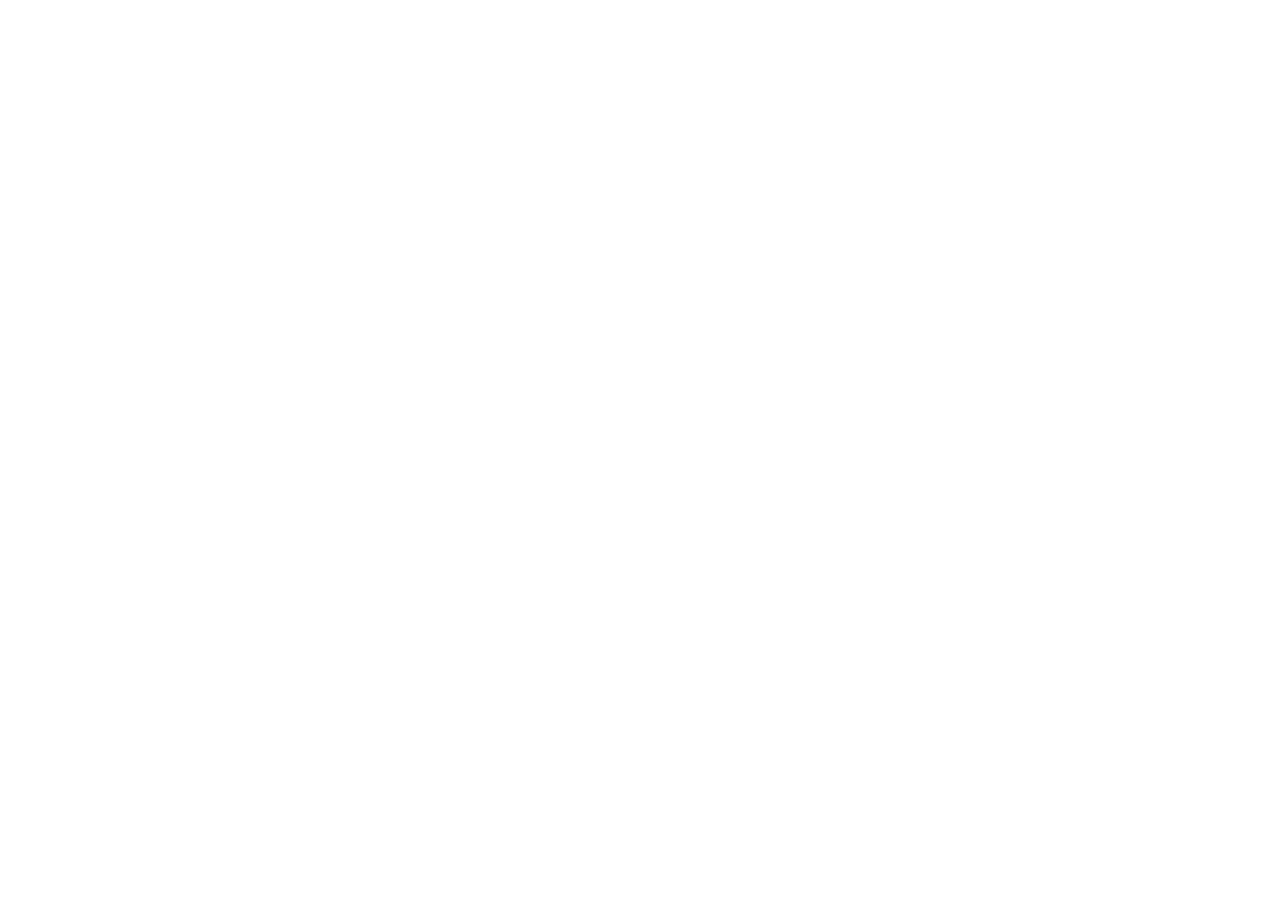
==== about_us.html @ 9dad3487 "20181022-version0.01" ====
<!DOCTYPE html>
<html lang="zh">
<head>
    <meta charset="UTF-8">
    <meta name="viewport" content="width=device-width, initial-scale=1.0">
    <meta http-equiv="X-UA-Compatible" content="ie=edge">
    <title>网教平台--关于我们</title>
    <link rel="stylesheet" href="css/reset.css">
    <script src="js/jquery.js"></script>
</head>
<body>
    
</body>
</html>
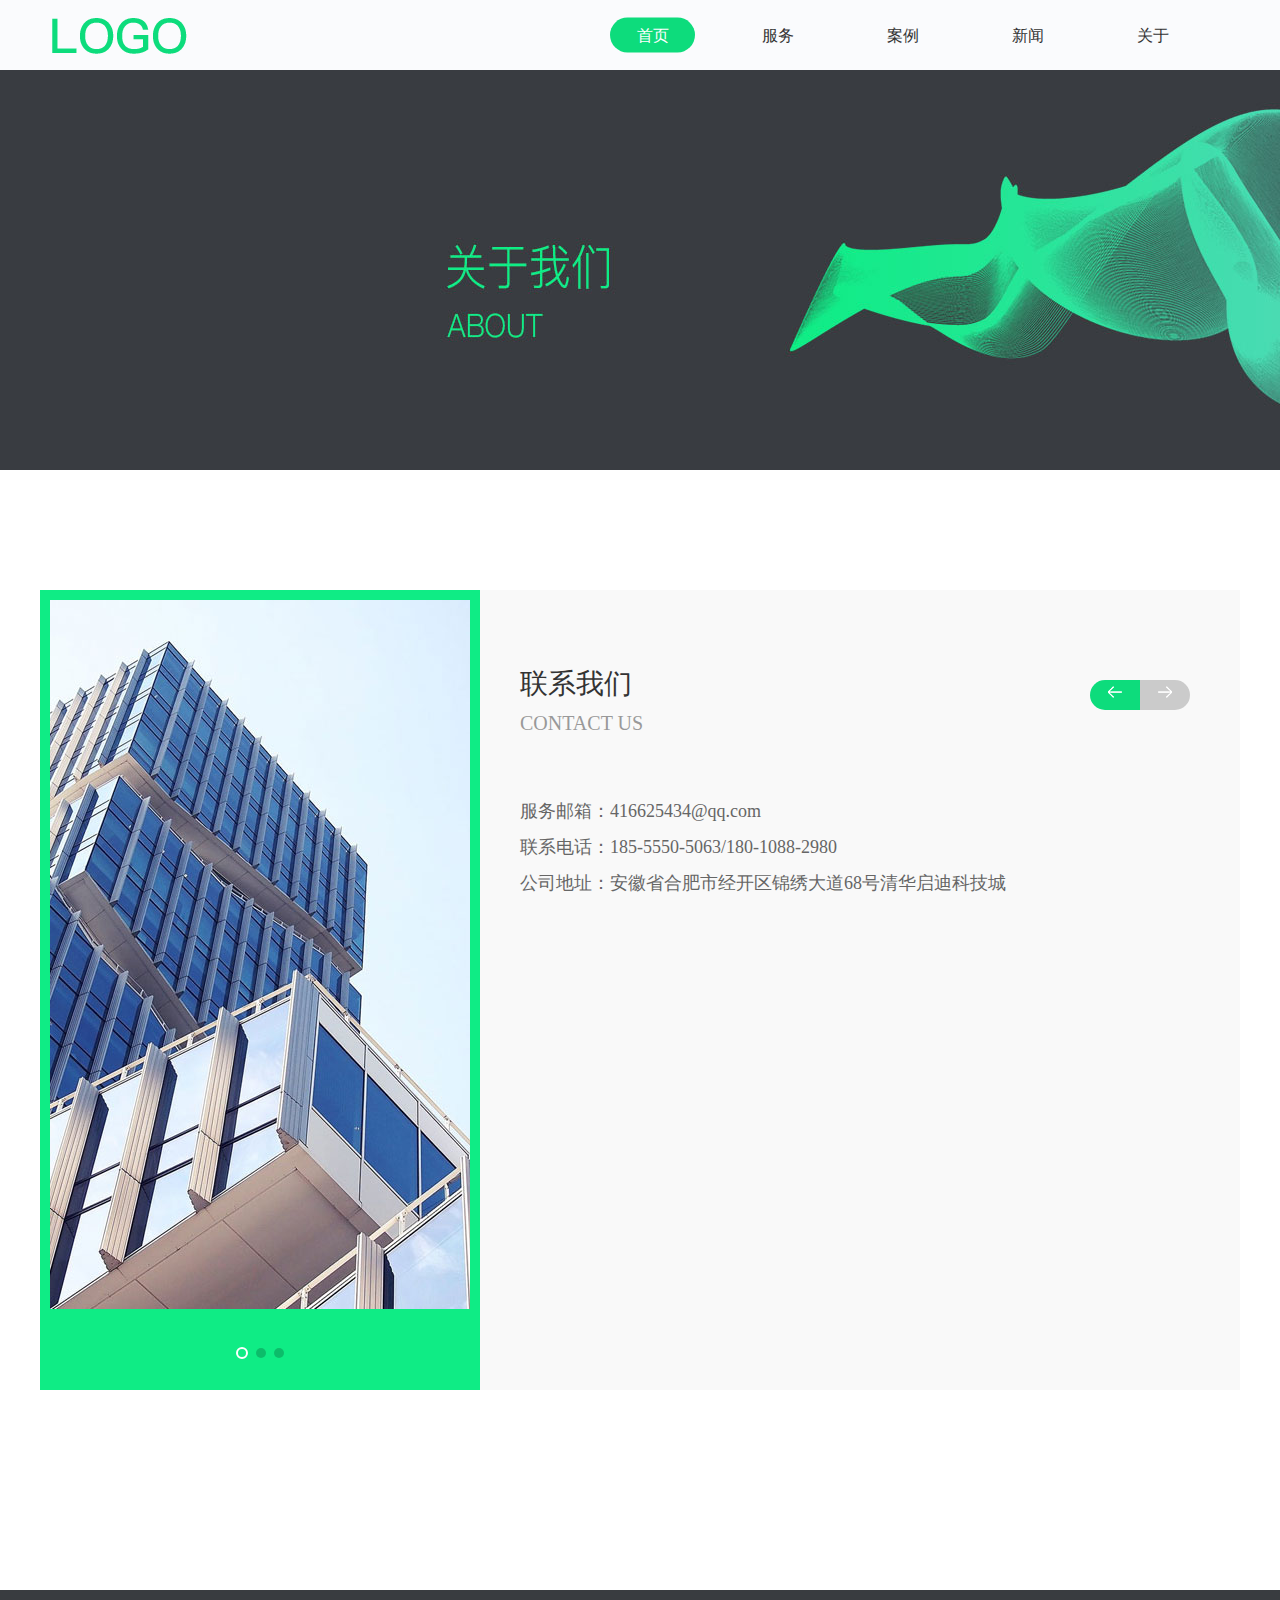
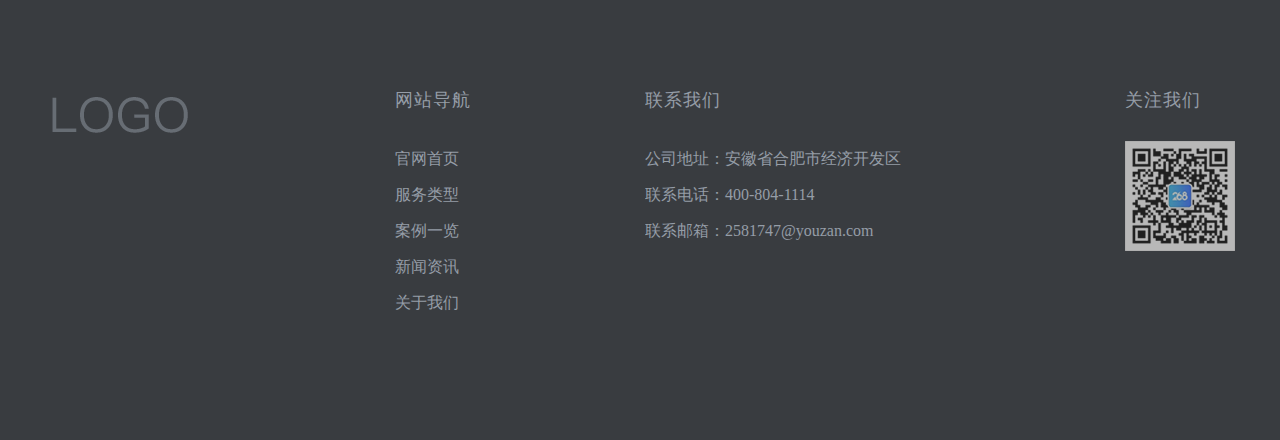
==== commit 1461b0a3: "1023--version0.02" ====
--- a/about_us.html
+++ b/about_us.html
@@ -1,14 +1,152 @@
 <!DOCTYPE html>
 <html lang="zh">
+
 <head>
     <meta charset="UTF-8">
     <meta name="viewport" content="width=device-width, initial-scale=1.0">
     <meta http-equiv="X-UA-Compatible" content="ie=edge">
     <title>网教平台--关于我们</title>
     <link rel="stylesheet" href="css/reset.css">
+    <link rel="stylesheet" href="css/common.css">
+    <link rel="stylesheet" href="css/about_us.css">
+    <link rel="stylesheet" href="css/swiper.min.css">
     <script src="js/jquery.js"></script>
+    <script src="js/swiper.min.js"></script>
+    <script src="js/common.js"></script>
+    <script src="js/about_us.js"></script>
+    <script type="text/javascript" src="http://api.map.baidu.com/api?v=2.0&ak=mwvB00WLl6H5NgoEWOauDlCeG9a4ptip"></script>
 </head>
+
 <body>
-    
+    <div class="top-nav">
+        <div class="w nav-bar">
+            <div class="logo">
+                <img src="img/LOGO1.png" alt="">
+            </div>
+            <div class="r-nav">
+                <ul class="web-nav clearfix">
+                    <li class="nav-item">
+                        <a href="index.html" class="item_link item-current">首页</a>
+                    </li>
+                    <li class="nav-item nav-item-fw">
+                        <a href="fw_trainingInstitution.html" class="item_link">服务</a>
+                        <div class="fw_menu">
+                            <ul>
+                                <li class="fw_item"><a class="fw_item_link fw_item_cur" href="fw_trainingInstitution.html">教培机构</a></li>
+                                <li class="fw_item"><a class="fw_item_link" href="fw_smartCampus.html">智慧校园</a></li>
+                                <li class="fw_item"><a class="fw_item_link" href="fw_enterpriseTraining.html">企业培训</a></li>
+                            </ul>
+                        </div>
+                    </li>
+                    <li class="nav-item">
+                        <a href="case.html" class="item_link">案例</a>
+                    </li>
+                    <li class="nav-item">
+                        <a href="#" class="item_link">新闻</a>
+                    </li>
+                    <li class="nav-item">
+                        <a href="about_us.html" class="item_link">关于</a>
+                    </li>
+                </ul>
+            </div>
+        </div>
+    </div>
+    <div class="about_banner">
+        <img src="img/about_banner.jpg" alt="">
+    </div>
+    <div class="about-main clearfix">
+        <div class="swiper-container about-us-swiper">
+            <div class="swiper-wrapper">
+                <div class="swiper-slide">
+                    <img src="img/about_img1.jpg" alt="">
+                </div>
+                <div class="swiper-slide">
+                    <img src="img/about_img1.jpg" alt="">
+                </div>
+                <div class="swiper-slide">
+                    <img src="img/about_img1.jpg" alt="">
+                </div>
+            </div>
+            <!-- 如果需要分页器 -->
+            <div class="swiper-pagination about-swiper-pagination"></div>
+            <!-- Add Arrows -->
+            <div class="swiper-button-next"></div>
+            <div class="swiper-button-prev"></div>
+        </div>
+        <div class="about_us">
+            <div class="tab-hd">
+                <div class="tab tab-prev tab-current">
+                    <img src="img/home_icon2.png" alt="">
+                </div>
+                <div class="tab tab-next">
+                    <img src="img/home_icon2.png" alt="">
+                </div>
+            </div>
+            <div class="tab-bd">
+                <div class="contact-us tab-item item-cur">
+                    <div class="title-row">
+                        <h4 class="title">联系我们</h4>
+                        <p class="subtitle">CONTACT US</p>
+                    </div>
+                    <div class="content">
+                        <div class="contact-info">
+                            <p>服务邮箱：416625434@qq.com</p>
+                            <p>联系电话：185-5550-5063/180-1088-2980</p>
+                            <p>公司地址：安徽省合肥市经开区锦绣大道68号清华启迪科技城</p>
+                        </div>
+                        <div class="map">
+                            <div id="container"></div>
+                            <!--创建地图容器-->
+                        </div>
+                    </div>
+                </div>
+                <div class="company-profile tab-item">
+                    <div class="title-row">
+                        <h4 class="title">公司简介</h4>
+                        <p class="subtitle">ABOUT US</p>
+                    </div>
+                    <div class="content">
+                        <p>安徽优赞科技有限公司是一家专注在线教育科技的互联网企业，致力于为企业、个人和教育机构提供包括平台、运营、内容和营销的在线教育整体解决方案。</p>
+                        <p>优赞旗下拥有EduSoho网络课堂、ES企培、ES智慧课堂、教育云等产品，截止2017年4月，已服务国内外4万多家企业和教育机构，200多家高等院校，覆盖至美、加、日、英、德、等50多个发达国家。</p>
+                        <p>优赞的公司使命是“用科技创新让每个人得到更好的教育”，我们致力于推动在线教育的发展，在2014年-2016年推动了在线教育整体30%的发展速度。我们通过技术创新不断降低在线教育技术门槛，自主研发TLP2.0技术、视频指纹技术、动态转码技术、浏览器缓存技术、十万在线并发技术、以及高定制化框架等针对教育行业的技术。</p>
+                    </div>
+                </div>
+            </div>
+        </div>
+    </div>
+    <div class="footer">
+        <ul class="w content">
+            <li class="footer_item footer_logo">
+                <img src="img/LOGO2.png" alt="">
+            </li>
+            <li class="footer_item footer_nav">
+                <h3 class="title">网站导航</h3>
+                <ul>
+                    <li class="footer_nav_item"><a href="index.html">官网首页</a></li>
+                    <li class="footer_nav_item"><a href="fw_trainingInstitution.html">服务类型</a></li>
+                    <li class="footer_nav_item"><a href="case.html">案例一览</a></li>
+                    <li class="footer_nav_item"><a href="#">新闻资讯</a></li>
+                    <li class="footer_nav_item"><a href="about_us.html">关于我们</a></li>
+                </ul>
+            </li>
+            <li class="footer_item contact_us">
+                <h3 class="title">联系我们</h3>
+                <ul>
+                    <li>公司地址：安徽省合肥市经济开发区</li>
+                    <li>联系电话：400-804-1114</li>
+                    <li>联系邮箱：2581747@youzan.com</li>
+                </ul>
+            </li>
+            <li class="footer_item fllow_us">
+                <h3 class="title">关注我们</h3>
+                <div class="qrCode">
+                    <img src="img/home_img10.png" alt="">
+                </div>
+            </li>
+        </ul>
+
+    </div>
+    <script src="js/map.js"></script>
 </body>
+
 </html>--- a/css/common.css
+++ b/css/common.css
@@ -0,0 +1,236 @@
+/*头部导航条、banner轮播及footer公共样式*/
+* {
+  box-sizing: border-box;
+}
+.w {
+  /*版心宽度1190*/
+  width: 1190px;
+  margin: 0 auto;
+}
+img {
+  vertical-align: middle;
+}
+a {
+  color: #333 !important;
+}
+body {
+  font-family: PingFang-SC-Regular;
+  font-size: 14px;
+  padding-top: 70px;
+}
+/*清除浮动*/
+.clearfix:after {
+  content: "";
+  display: block;
+  height: 0;
+  clear: both;
+  visibility: hidden;
+}
+/* IE6、7 专有 */
+.clearfix {
+  *zoom: 1;
+}
+.top-nav {
+  position: fixed;
+  top: 0;
+  left: 0;
+  width: 100%;
+  height: 70px;
+  line-height: 70px;
+  background-color: #fafbfd;
+  z-index: 999;
+}
+.top-nav .nav-bar {
+  height: 100%;
+}
+.top-nav .nav-bar .logo {
+  float: left;
+}
+.top-nav .nav-bar .r-nav {
+  float: right;
+}
+.top-nav .nav-bar .r-nav .nav-item {
+  float: left;
+  position: relative;
+  margin-right: 40px;
+  width: 85px;
+  height: 70px;
+}
+.top-nav .nav-bar .r-nav .nav-item .item_link {
+  position: absolute;
+  top: 50%;
+  left: 0;
+  width: 100%;
+  transform: translateY(-50%);
+  display: block;
+  height: 35px;
+  line-height: 35px;
+  font-size: 16px;
+  text-align: center;
+  color: #333;
+}
+.top-nav .nav-bar .r-nav .nav-item .fw_menu {
+  display: none;
+  position: absolute;
+  bottom: 0;
+  left: 50%;
+  transform: translate(-50%, 100%);
+  padding: 30px 0;
+  background-color: #fff;
+  border-radius: 0px 0px 70px 70px;
+  overflow: hidden;
+  z-index: 1000;
+}
+.top-nav .nav-bar .r-nav .nav-item .fw_menu .fw_item {
+  margin-top: 40px;
+  width: 140px;
+  line-height: 1em;
+  text-align: center;
+}
+.top-nav .nav-bar .r-nav .nav-item .fw_menu .fw_item > a {
+  font-size: 18px;
+}
+.top-nav .nav-bar .r-nav .nav-item .fw_menu .fw_item .fw_item_cur {
+  color: #0ddc7c!important;
+}
+.top-nav .nav-bar .r-nav .nav-item .fw_menu .fw_item:nth-child(1) {
+  margin-top: 0;
+}
+.top-nav .nav-bar .r-nav .item-current {
+  background-color: #0ddc7c;
+  border-radius: 18px;
+  color: #fff!important;
+}
+.banner .swiper-container .swiper-slide {
+  text-align: center;
+}
+.banner .swiper-container .swiper-pagination .swiper-pagination-bullet {
+  width: 80px;
+  height: 6px;
+  background-color: #ffffff;
+  border-radius: 3px;
+  opacity: 0.38;
+}
+.banner .swiper-container .swiper-pagination .swiper-pagination-bullet-active {
+  background-color: #f7faff;
+  opacity: 1;
+}
+.banner .swiper-container .swiper-button-next,
+.banner .swiper-container .swiper-button-prev {
+  display: none;
+  width: 60px;
+  height: 80px;
+  background-color: rgba(255, 255, 255, 0.4);
+}
+.banner .swiper-container .swiper-button-next {
+  right: 0;
+  background: url("../img/icon_arr.png") no-repeat;
+  background-position-x: -60px;
+  background-size: cover;
+}
+.banner .swiper-container .swiper-button-prev {
+  left: 0;
+  background: url("../img/icon_arr.png") no-repeat;
+  background-size: cover;
+}
+.banner .home-banner-desc {
+  position: absolute;
+  bottom: 28.3%;
+  left: 15%;
+}
+.banner .home-banner-desc .title {
+  font-size: 62px;
+  font-weight: normal;
+  line-height: 72px;
+  letter-spacing: 0px;
+  color: #ffffff;
+  text-align: left;
+}
+.banner .home-banner-desc .sub-title {
+  margin-top: 20px;
+  font-size: 32px;
+  letter-spacing: 0px;
+  color: #ffffff;
+  text-align: left;
+}
+.banner .home-banner-desc .zy-btn {
+  margin-top: 40px;
+  width: 140px;
+  height: 40px;
+  line-height: 40px;
+  background-color: #fafbfd;
+  border-radius: 20px;
+  cursor: pointer;
+}
+.banner .home-banner-desc .zy-btn span {
+  margin-right: 5px;
+  font-size: 18px;
+  letter-spacing: 0px;
+  color: #0ddc7c;
+  vertical-align: middle;
+}
+.banner .home-banner-desc .zy-btn a {
+  display: block;
+  height: 100%;
+}
+.footer {
+  height: 450px;
+  padding-top: 100px;
+  background-color: #393c40;
+}
+.footer .content .footer_item {
+  float: left;
+}
+.footer .content .footer_item .title {
+  margin-bottom: 30px;
+  font-family: PingFang-SC-Medium;
+  font-size: 18px;
+  font-weight: normal;
+  letter-spacing: 1px;
+  color: #959da7;
+}
+.footer .content .footer_logo {
+  margin-right: 200px;
+}
+.footer .content .footer_nav {
+  width: 150px;
+  margin-right: 100px;
+  overflow: hidden;
+}
+.footer .content .footer_nav .footer_nav_item a {
+  font-family: PingFang-SC-Medium;
+  font-size: 16px;
+  line-height: 36px;
+  letter-spacing: 0px;
+  color: #959da7!important;
+  overflow: hidden;
+  text-overflow: ellipsis;
+  white-space: nowrap;
+}
+.footer .content .contact_us {
+  width: 400px;
+  overflow: hidden;
+}
+.footer .content .contact_us ul li {
+  font-family: PingFang-SC-Medium;
+  font-size: 16px;
+  font-weight: normal;
+  line-height: 36px;
+  letter-spacing: 0px;
+  color: #959da7!important;
+  overflow: hidden;
+  text-overflow: ellipsis;
+  white-space: nowrap;
+}
+.footer .content .fllow_us {
+  float: right;
+}
+.footer .content .fllow_us .qrCode {
+  background-color: #4f4f4f;
+}
+.footer .content .fllow_us .qrCode img {
+  opacity: .6;
+}
+.footer .content .fllow_us .qrCode img:hover {
+  opacity: .9;
+}
--- a/css/about_us.css
+++ b/css/about_us.css
@@ -0,0 +1,130 @@
+/*关于我们页样式*/
+.about_banner {
+  text-align: center;
+}
+.about-main {
+  margin: 120px auto 200px;
+  width: 1200px;
+  background-color: #f9f9f9;
+}
+.about-main .about-us-swiper {
+  float: left;
+  width: 440px;
+  height: 800px;
+  background-color: #0fec85;
+}
+.about-main .about-us-swiper .swiper-wrapper .swiper-slide {
+  padding: 10px;
+  text-align: center;
+}
+.about-main .about-us-swiper .swiper-pagination-bullets {
+  bottom: 30px;
+}
+.about-main .about-us-swiper .swiper-pagination-bullet {
+  width: 10px;
+  height: 10px;
+  vertical-align: middle;
+}
+.about-main .about-us-swiper .swiper-pagination-bullet-active {
+  width: 12px;
+  height: 12px;
+  background-color: transparent;
+  border: solid 2px #ffffff;
+}
+.about-main .about-us-swiper .swiper-button-next,
+.about-main .about-us-swiper .swiper-button-prev {
+  display: none;
+}
+.about-main .about_us {
+  position: relative;
+  float: left;
+  width: 760px;
+  padding: 80px 40px 0;
+}
+.about-main .about_us .tab-hd {
+  position: absolute;
+  top: 90px;
+  right: 50px;
+  z-index: 10;
+}
+.about-main .about_us .tab-hd .tab-prev,
+.about-main .about_us .tab-hd .tab-next {
+  float: left;
+  width: 50px;
+  height: 30px;
+  line-height: 30px;
+  background-color: #cbcbcb;
+  text-align: center;
+  cursor: pointer;
+}
+.about-main .about_us .tab-hd .tab-prev img,
+.about-main .about_us .tab-hd .tab-next img {
+  vertical-align: baseline;
+}
+.about-main .about_us .tab-hd .tab-prev {
+  border-radius: 15px 0px 0px 15px;
+}
+.about-main .about_us .tab-hd .tab-prev img {
+  transform: rotateY(180deg);
+}
+.about-main .about_us .tab-hd .tab-next {
+  border-radius: 0px 15px 15px 0px;
+}
+.about-main .about_us .tab-hd .tab-current {
+  background-color: #0ddc7c;
+}
+.about-main .about_us .title-row .title {
+  font-family: PingFang-SC-Medium;
+  font-size: 28px;
+  font-weight: normal;
+  font-stretch: normal;
+  line-height: 1em;
+  letter-spacing: 0px;
+  color: #333333;
+}
+.about-main .about_us .title-row .subtitle {
+  margin-top: 15px;
+  font-size: 20px;
+  font-weight: normal;
+  font-stretch: normal;
+  line-height: 1em;
+  letter-spacing: 0px;
+  color: #999999;
+}
+.about-main .about_us .content {
+  margin-top: 60px;
+}
+.about-main .about_us .contact-us .content .contact-info {
+  font-family: PingFang-SC-Medium;
+  font-size: 18px;
+  font-weight: normal;
+  font-stretch: normal;
+  line-height: 36px;
+  letter-spacing: 0px;
+  color: #666666;
+}
+.about-main .about_us .contact-us .content .map {
+  margin-top: 40px;
+  width: 670px;
+  height: 280px;
+}
+.about-main .about_us .contact-us .content .map #container {
+  width: 100%;
+  height: 100%;
+}
+.about-main .about_us .company-profile {
+  display: none;
+}
+.about-main .about_us .company-profile .content p {
+  margin-top: 40px;
+  font-family: PingFang-SC-Medium;
+  font-size: 18px;
+  font-weight: normal;
+  font-stretch: normal;
+  line-height: 36px;
+  letter-spacing: 0px;
+  color: #666;
+}
+.about-main .about_us .company-profile .content p:nth-child(1) {
+  margin-top: 0;
+}
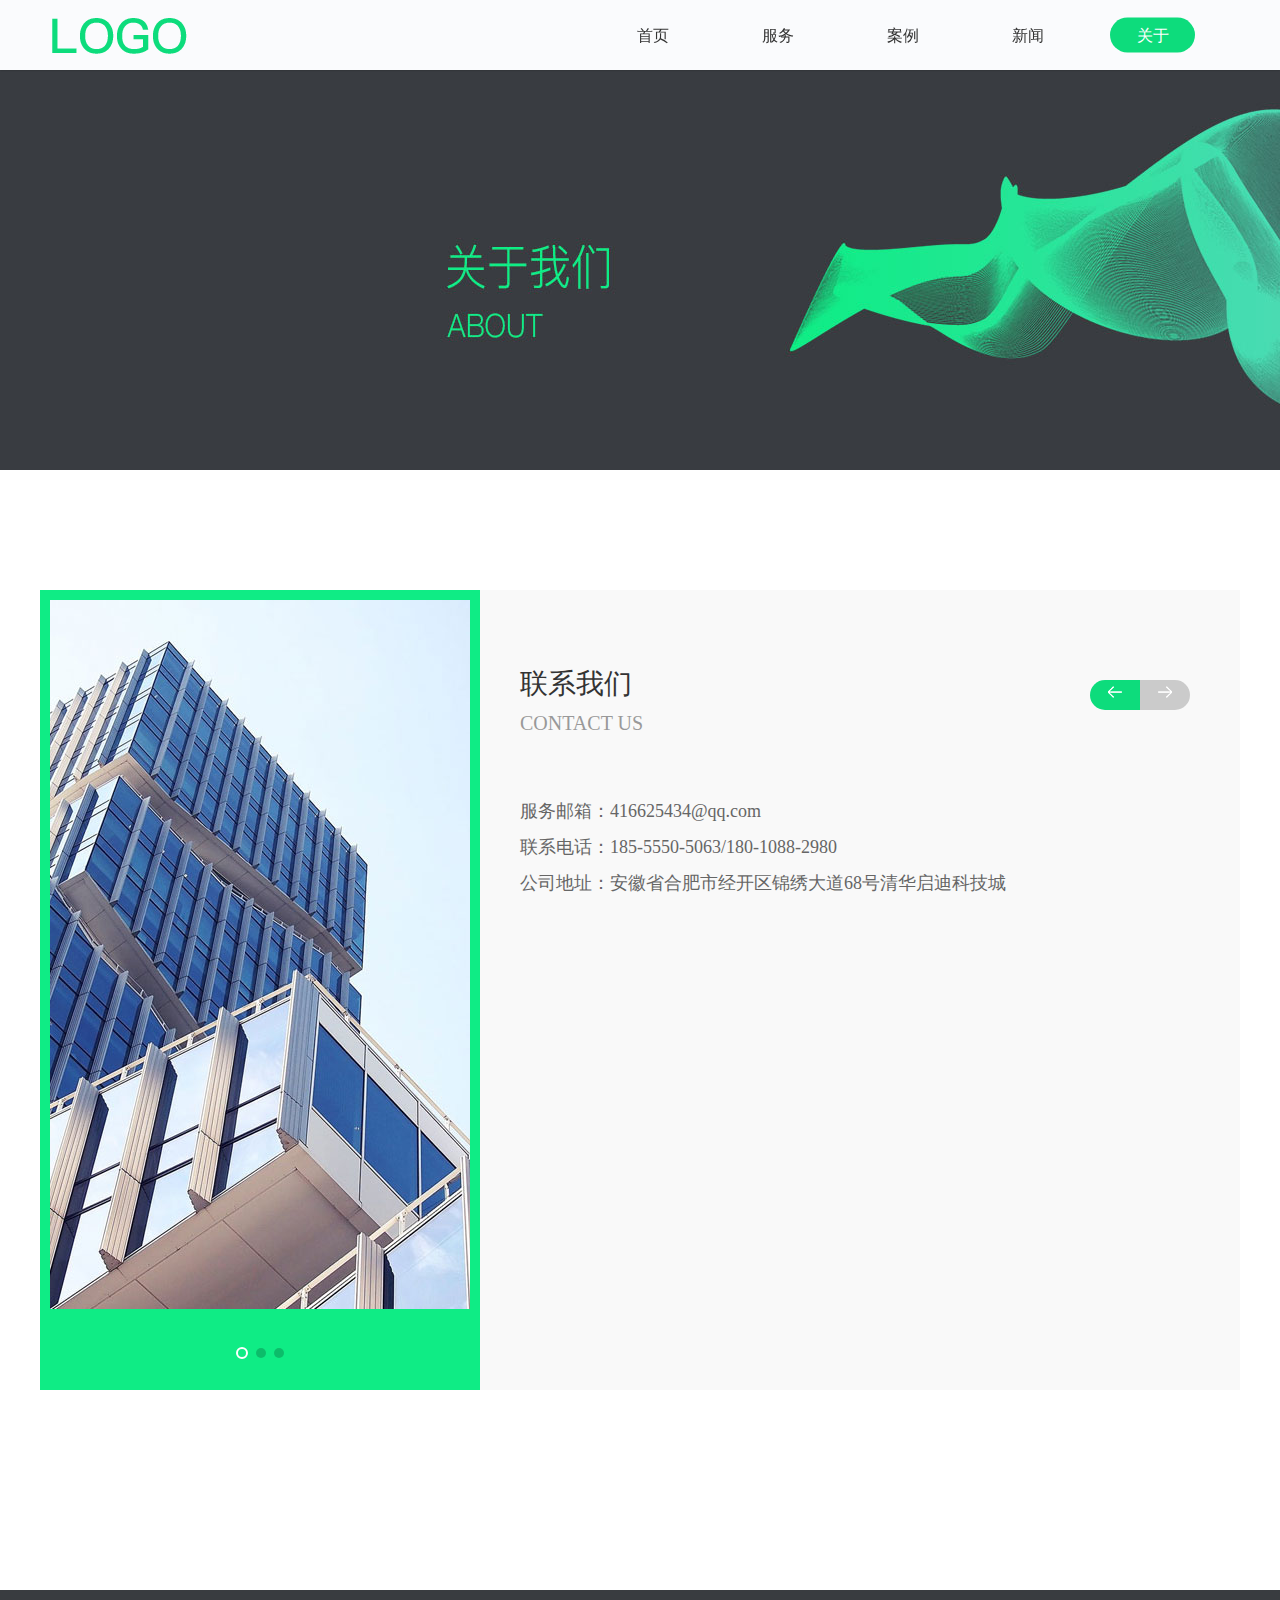
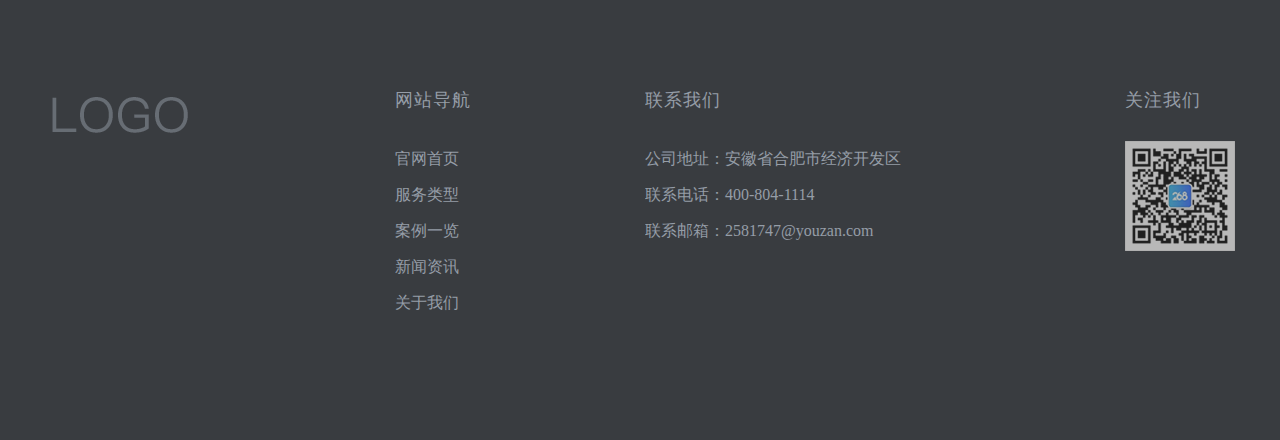
==== commit bc50a197: "1024-version1.0.0" ====
--- a/about_us.html
+++ b/about_us.html
@@ -26,7 +26,7 @@
             <div class="r-nav">
                 <ul class="web-nav clearfix">
                     <li class="nav-item">
-                        <a href="index.html" class="item_link item-current">首页</a>
+                        <a href="index.html" class="item_link">首页</a>
                     </li>
                     <li class="nav-item nav-item-fw">
                         <a href="fw_trainingInstitution.html" class="item_link">服务</a>
@@ -44,7 +44,7 @@
                     <li class="nav-item">
                         <a href="#" class="item_link">新闻</a>
                     </li>
-                    <li class="nav-item">
+                    <li class="nav-item item-current">
                         <a href="about_us.html" class="item_link">关于</a>
                     </li>
                 </ul>
--- a/css/common.css
+++ b/css/common.css
@@ -12,6 +12,10 @@
 }
 a {
   color: #333 !important;
+}
+html {
+  overflow-y: scroll;
+  overflow-x: hidden;
 }
 body {
   font-family: PingFang-SC-Regular;
@@ -38,6 +42,7 @@
   height: 70px;
   line-height: 70px;
   background-color: #fafbfd;
+  box-shadow: 0px 0px 2px 0 rgba(0, 0, 0, 0.3);
   z-index: 999;
 }
 .top-nav .nav-bar {
@@ -96,7 +101,7 @@
 .top-nav .nav-bar .r-nav .nav-item .fw_menu .fw_item:nth-child(1) {
   margin-top: 0;
 }
-.top-nav .nav-bar .r-nav .item-current {
+.top-nav .nav-bar .r-nav .item-current .item_link {
   background-color: #0ddc7c;
   border-radius: 18px;
   color: #fff!important;
@@ -226,6 +231,7 @@
   float: right;
 }
 .footer .content .fllow_us .qrCode {
+  display: inline-block;
   background-color: #4f4f4f;
 }
 .footer .content .fllow_us .qrCode img {
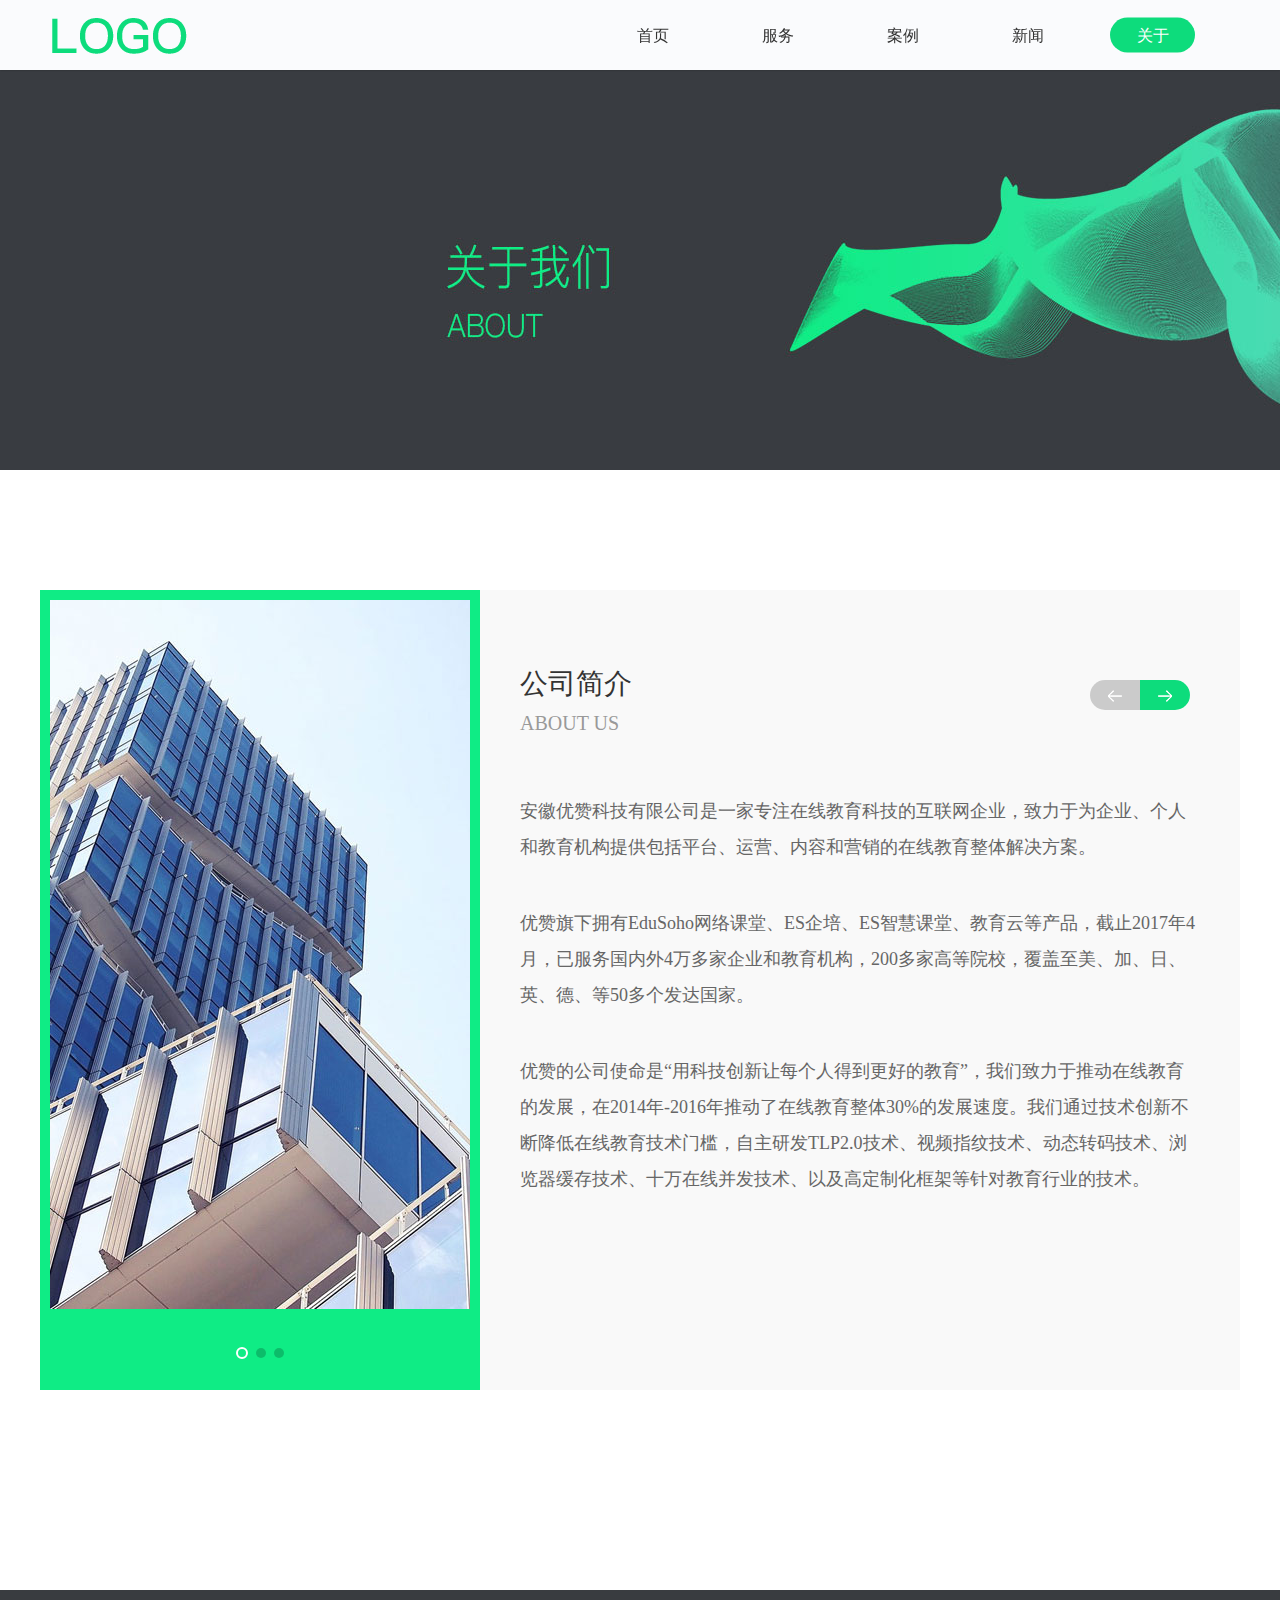
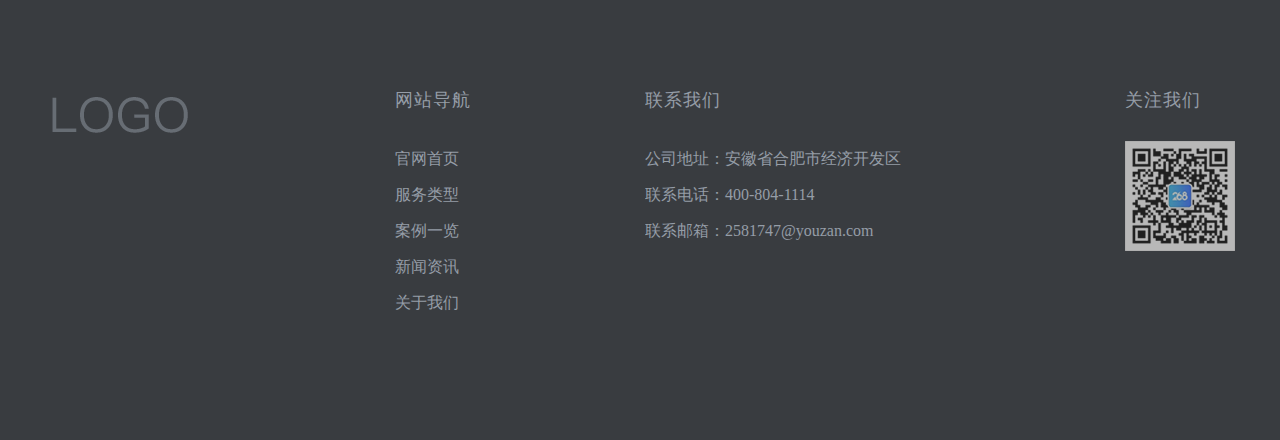
==== commit 7ed333dc: "20181025--version1.0.2-小bug修复" ====
--- a/about_us.html
+++ b/about_us.html
@@ -32,7 +32,7 @@
                         <a href="fw_trainingInstitution.html" class="item_link">服务</a>
                         <div class="fw_menu">
                             <ul>
-                                <li class="fw_item"><a class="fw_item_link fw_item_cur" href="fw_trainingInstitution.html">教培机构</a></li>
+                                <li class="fw_item fw_item_cur"><a class="fw_item_link" href="fw_trainingInstitution.html">教培机构</a></li>
                                 <li class="fw_item"><a class="fw_item_link" href="fw_smartCampus.html">智慧校园</a></li>
                                 <li class="fw_item"><a class="fw_item_link" href="fw_enterpriseTraining.html">企业培训</a></li>
                             </ul>
@@ -75,15 +75,26 @@
         </div>
         <div class="about_us">
             <div class="tab-hd">
-                <div class="tab tab-prev tab-current">
+                <div class="tab tab-prev">
                     <img src="img/home_icon2.png" alt="">
                 </div>
-                <div class="tab tab-next">
+                <div class="tab tab-next tab-current">
                     <img src="img/home_icon2.png" alt="">
                 </div>
             </div>
             <div class="tab-bd">
-                <div class="contact-us tab-item item-cur">
+                <div class="company-profile tab-item">
+                    <div class="title-row">
+                        <h4 class="title">公司简介</h4>
+                        <p class="subtitle">ABOUT US</p>
+                    </div>
+                    <div class="content">
+                        <p>安徽优赞科技有限公司是一家专注在线教育科技的互联网企业，致力于为企业、个人和教育机构提供包括平台、运营、内容和营销的在线教育整体解决方案。</p>
+                        <p>优赞旗下拥有EduSoho网络课堂、ES企培、ES智慧课堂、教育云等产品，截止2017年4月，已服务国内外4万多家企业和教育机构，200多家高等院校，覆盖至美、加、日、英、德、等50多个发达国家。</p>
+                        <p>优赞的公司使命是“用科技创新让每个人得到更好的教育”，我们致力于推动在线教育的发展，在2014年-2016年推动了在线教育整体30%的发展速度。我们通过技术创新不断降低在线教育技术门槛，自主研发TLP2.0技术、视频指纹技术、动态转码技术、浏览器缓存技术、十万在线并发技术、以及高定制化框架等针对教育行业的技术。</p>
+                    </div>
+                </div>
+                <div class="contact-us tab-item">
                     <div class="title-row">
                         <h4 class="title">联系我们</h4>
                         <p class="subtitle">CONTACT US</p>
@@ -98,17 +109,6 @@
                             <div id="container"></div>
                             <!--创建地图容器-->
                         </div>
-                    </div>
-                </div>
-                <div class="company-profile tab-item">
-                    <div class="title-row">
-                        <h4 class="title">公司简介</h4>
-                        <p class="subtitle">ABOUT US</p>
-                    </div>
-                    <div class="content">
-                        <p>安徽优赞科技有限公司是一家专注在线教育科技的互联网企业，致力于为企业、个人和教育机构提供包括平台、运营、内容和营销的在线教育整体解决方案。</p>
-                        <p>优赞旗下拥有EduSoho网络课堂、ES企培、ES智慧课堂、教育云等产品，截止2017年4月，已服务国内外4万多家企业和教育机构，200多家高等院校，覆盖至美、加、日、英、德、等50多个发达国家。</p>
-                        <p>优赞的公司使命是“用科技创新让每个人得到更好的教育”，我们致力于推动在线教育的发展，在2014年-2016年推动了在线教育整体30%的发展速度。我们通过技术创新不断降低在线教育技术门槛，自主研发TLP2.0技术、视频指纹技术、动态转码技术、浏览器缓存技术、十万在线并发技术、以及高定制化框架等针对教育行业的技术。</p>
                     </div>
                 </div>
             </div>
--- a/css/common.css
+++ b/css/common.css
@@ -80,26 +80,27 @@
   bottom: 0;
   left: 50%;
   transform: translate(-50%, 100%);
-  padding: 30px 0;
+  padding: 10px 0;
   background-color: #fff;
   border-radius: 0px 0px 70px 70px;
   overflow: hidden;
   z-index: 1000;
 }
 .top-nav .nav-bar .r-nav .nav-item .fw_menu .fw_item {
-  margin-top: 40px;
   width: 140px;
-  line-height: 1em;
   text-align: center;
 }
 .top-nav .nav-bar .r-nav .nav-item .fw_menu .fw_item > a {
+  display: block;
+  height: 60px;
+  line-height: 60px;
   font-size: 18px;
 }
-.top-nav .nav-bar .r-nav .nav-item .fw_menu .fw_item .fw_item_cur {
+.top-nav .nav-bar .r-nav .nav-item .fw_menu:nth-child(1) {
+  margin-top: 0;
+}
+.top-nav .nav-bar .r-nav .nav-item .fw_item_cur .fw_item_link {
   color: #0ddc7c!important;
-}
-.top-nav .nav-bar .r-nav .nav-item .fw_menu .fw_item:nth-child(1) {
-  margin-top: 0;
 }
 .top-nav .nav-bar .r-nav .item-current .item_link {
   background-color: #0ddc7c;
@@ -109,56 +110,32 @@
 .banner .swiper-container .swiper-slide {
   text-align: center;
 }
-.banner .swiper-container .swiper-pagination .swiper-pagination-bullet {
-  width: 80px;
-  height: 6px;
-  background-color: #ffffff;
-  border-radius: 3px;
-  opacity: 0.38;
-}
-.banner .swiper-container .swiper-pagination .swiper-pagination-bullet-active {
-  background-color: #f7faff;
-  opacity: 1;
-}
-.banner .swiper-container .swiper-button-next,
-.banner .swiper-container .swiper-button-prev {
-  display: none;
-  width: 60px;
-  height: 80px;
-  background-color: rgba(255, 255, 255, 0.4);
-}
-.banner .swiper-container .swiper-button-next {
-  right: 0;
-  background: url("../img/icon_arr.png") no-repeat;
-  background-position-x: -60px;
-  background-size: cover;
-}
-.banner .swiper-container .swiper-button-prev {
-  left: 0;
-  background: url("../img/icon_arr.png") no-repeat;
-  background-size: cover;
-}
-.banner .home-banner-desc {
+.banner .swiper-container .swiper-slide .slide {
+  display: inline-block;
+  position: relative;
+}
+.banner .swiper-container .swiper-slide .slide .home-banner-desc {
   position: absolute;
   bottom: 28.3%;
-  left: 15%;
-}
-.banner .home-banner-desc .title {
+  left: 19%;
+  font-weight: 300;
+}
+.banner .swiper-container .swiper-slide .slide .home-banner-desc .title {
   font-size: 62px;
-  font-weight: normal;
   line-height: 72px;
   letter-spacing: 0px;
   color: #ffffff;
   text-align: left;
 }
-.banner .home-banner-desc .sub-title {
+.banner .swiper-container .swiper-slide .slide .home-banner-desc .sub-title {
   margin-top: 20px;
   font-size: 32px;
   letter-spacing: 0px;
   color: #ffffff;
   text-align: left;
 }
-.banner .home-banner-desc .zy-btn {
+.banner .swiper-container .swiper-slide .slide .home-banner-desc .zy-btn {
+  display: block;
   margin-top: 40px;
   width: 140px;
   height: 40px;
@@ -167,16 +144,41 @@
   border-radius: 20px;
   cursor: pointer;
 }
-.banner .home-banner-desc .zy-btn span {
+.banner .swiper-container .swiper-slide .slide .home-banner-desc .zy-btn span {
   margin-right: 5px;
   font-size: 18px;
   letter-spacing: 0px;
   color: #0ddc7c;
   vertical-align: middle;
 }
-.banner .home-banner-desc .zy-btn a {
-  display: block;
-  height: 100%;
+.banner .swiper-container .swiper-pagination .swiper-pagination-bullet {
+  width: 80px;
+  height: 6px;
+  background-color: #ffffff;
+  border-radius: 3px;
+  opacity: 0.38;
+}
+.banner .swiper-container .swiper-pagination .swiper-pagination-bullet-active {
+  background-color: #f7faff;
+  opacity: 1;
+}
+.banner .swiper-container .swiper-button-next,
+.banner .swiper-container .swiper-button-prev {
+  display: none;
+  width: 60px;
+  height: 80px;
+  background-color: rgba(255, 255, 255, 0.4);
+}
+.banner .swiper-container .swiper-button-next {
+  right: 0;
+  background: url("../img/icon_arr.png") no-repeat;
+  background-position-x: -60px;
+  background-size: cover;
+}
+.banner .swiper-container .swiper-button-prev {
+  left: 0;
+  background: url("../img/icon_arr.png") no-repeat;
+  background-size: cover;
 }
 .footer {
   height: 450px;
--- a/css/about_us.css
+++ b/css/about_us.css
@@ -57,10 +57,6 @@
   text-align: center;
   cursor: pointer;
 }
-.about-main .about_us .tab-hd .tab-prev img,
-.about-main .about_us .tab-hd .tab-next img {
-  vertical-align: baseline;
-}
 .about-main .about_us .tab-hd .tab-prev {
   border-radius: 15px 0px 0px 15px;
 }
@@ -94,6 +90,9 @@
 .about-main .about_us .content {
   margin-top: 60px;
 }
+.about-main .about_us .contact-us {
+  display: none;
+}
 .about-main .about_us .contact-us .content .contact-info {
   font-family: PingFang-SC-Medium;
   font-size: 18px;
@@ -112,9 +111,6 @@
   width: 100%;
   height: 100%;
 }
-.about-main .about_us .company-profile {
-  display: none;
-}
 .about-main .about_us .company-profile .content p {
   margin-top: 40px;
   font-family: PingFang-SC-Medium;
